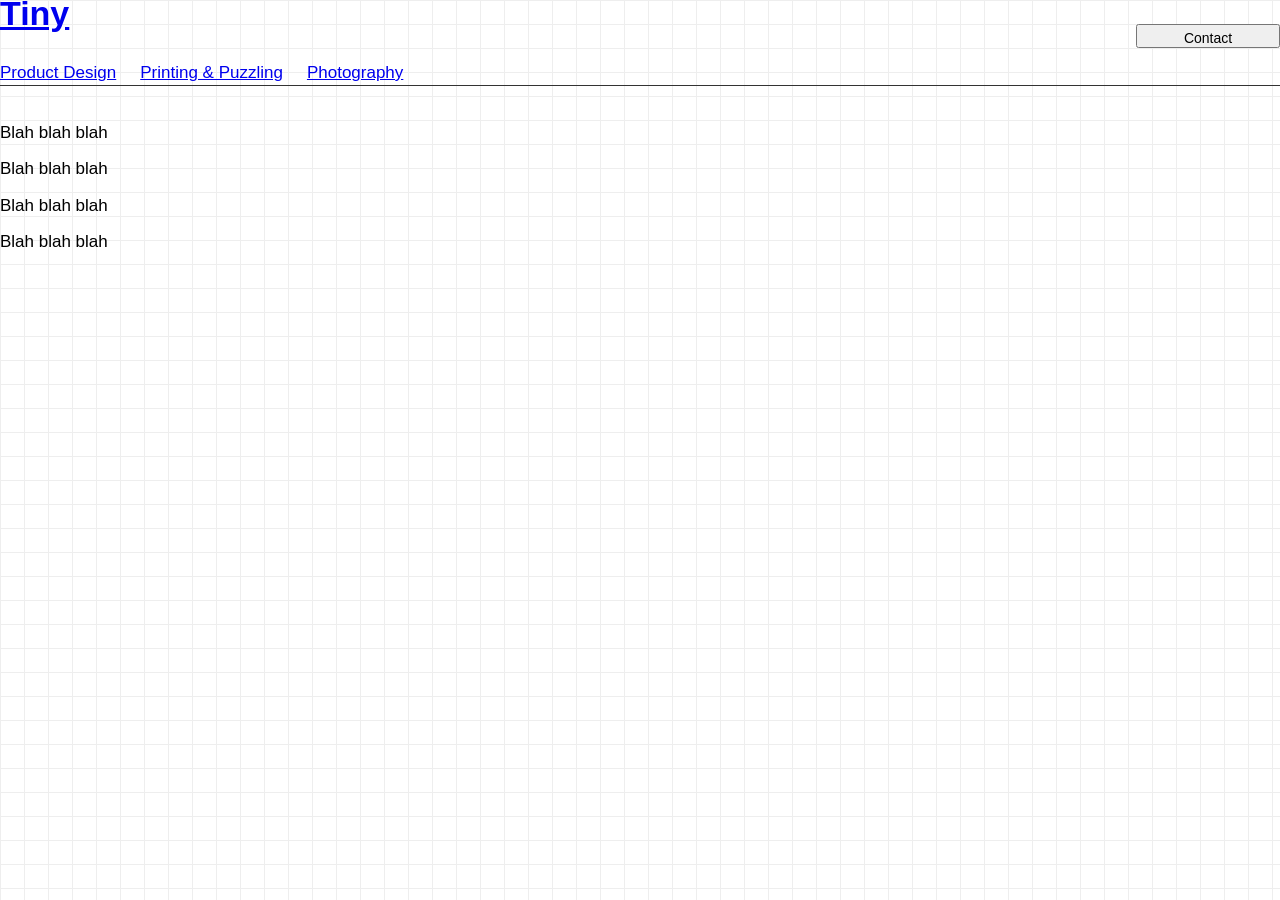
==== index.html @ 4003fbbe "feat: columns working!" ====
<!doctype html>

<html lang="en">
  <head>
    <meta charset="utf-8">
    <meta name="viewport" content="width=device-width, initial-scale=1">

    <title>Tiny</title>
    <meta name="description" content="Personal site for Tiny. Background in design. Currently exploring printing and puzzles.">
    <meta name="author" content="Tiny">

    <meta property="og:title" content="Tiny">
    <meta property="og:type" content="website">
    <meta property="og:url" content="https://tiny.example.com">
    <meta property="og:description" content="Personal site for Tiny. Background in design. Currently exploring printing and puzzles.">
    <meta property="og:image" content="image.png">

    <link rel="icon" href="/favicon.ico">
    <link rel="icon" href="/favicon.svg" type="image/svg+xml">
    <link rel="apple-touch-icon" href="/apple-touch-icon.png">

    <link rel="stylesheet" href="styles.css?v=1.0">

  </head>

  <body>
    <div class="column-guide"></div>
    <div class="grid-guide"></div>
    
    <header class="site-header">
      <h1 class="site-header__logo"><a href="index.html">Tiny</a></h1>
      <nav class="site-header__nav">
        <a href="product-design.html">Product Design</a>
        <a href="printing-and-puzzling.html">Printing & Puzzling</a>
        <a href="photography.html">Photography</a>
      </nav>
      <button class="site-header__cta">Contact</button>
    </header>

    <main>
      <article class="page-contents">
        <section class="lead">
          <p>Blah blah blah</p>
          <p>Blah blah blah</p>
          <p>Blah blah blah</p>
          <p>Blah blah blah</p>
        </section>
      </article>
    </main>
  </body>
</html>
---- styles.css ----
/* RESET
================================================*/
* {
    margin: 0;
    padding: 0;
    box-sizing: border-box;
}

:root {
  color-scheme: light dark;
}

body {
  color: light-dark(black, white);
  background-color: light-dark(white, black);
}



/* COSMETICS
================================================*/
:root {
    --background:       light-dark(white, black);
    --foreground:       light-dark(black, white);
    --heavy-grid-line:  light-dark(#333, #FFF);
    --light-grid-line:  light-dark(#EEE, #666);
}



/* TEXT & BASELINE
================================================*/
:root {
    /* FONT SIZE:
    ** As text is the most important thing, we define that size next 
    ** I might come back later and make this a dynamic value,
    ** but the rest of the calculations should work regardless.
    ** The non-default font sizes use REM, rounded to the nearest pixel */
    --font-size: 17px;
    --font-size-sm: 14px;
    --font-size-lg: 24px; 
    --font-size-xl: 48px;
    
    /* GRID:
    ** The grid scales according to the viewport size */
    --grid-size: 24px;
    --grid-columns: round(down, calc(100vw / var(--grid-size)), 1);
    --grid-rows: round(down, calc(100vh / var(--grid-size)), 1);
    --grid-width: calc(var(--grid-columns) * var(--grid-size));
    --grid-height: calc(var(--grid-rows) * var(--grid-size));
    --grid-colour: light-dark(#DDD, #333);
    --grid-margin: var(--grid-size);
    --grid-gutter: var(--grid-size);

    /* BASELINE CALCULATION: */
    --text-line-height:     round(up, 1cap, var(--grid-size));
    --text-offset:          calc(var(--text-line-height) - 1cap);
}

body {
    font-family: 'Helvetica';
    position: relative;
    min-height: 100vh;
}

body,
button {
    font-size: var(--font-size);
    line-height: 24px;
}
h1, h2, h3, h4, p, a, figcaption {
    text-box: trim-both cap alphabetic;
    padding-top: var(--text-offset);
}


/* MEDIA RATIOS
================================================
** The variables for calculating ratios are baked into .media class, and set on the modifer classes
** So it's possible to use .media without ratio (by setting --media-width/height-target
** or create custom ratios on the fly (setting --media-width/height-multiple
** or set a different max-width */
/* .photoset img {
    --w: 4;
    --h: 3;
    --available-width:      var(--column-2-width);
    --available-height:     var(--grid-height);
    --width-multiple:       calc(var(--w) / var(--h));
    --height-multiple:      calc(var(--h) / var(--w));
    --media-width-target:   min(var(--available-width), var(--available-height) * var(--width-multiple));
    --media-height-target:  min(var(--available-height), var(--available-width) * var(--width-multiple));
    
    width: round(down, var(--media-width-target), var(--grid-size));
    height: round(down, var(--media-height-target), var(--grid-size));
    object-fit: cover;
} */


/* TEMPORARY
================================================*/
img {
    max-width: 100%;
}




/* LAYOUT
================================================*/
:root {
    /* COLUMN SIZES
    ** For each 7 squares, the first 4 go to C2, the next 2 to C3, the last 1 to C1
    ** The values are hard coded in, so changing these proportions would require
    ** a rewrite */

    --c1:   var(--grid-size);
    --c2:   calc(var(--grid-width) - var(--c1) - var(--c3));
    --c3:   var(--grid-size);;
    
    /* 32–41 COLUMNS: GRADUAL PROGRESSION */
    @media (min-width: 768px) {
        --c1: calc(
            round(down, calc((var(--grid-columns) - 30) / 2), 1)
            * var(--grid-size)
        );

        --c3: calc(
            (var(--grid-columns) - 30)
            * var(--grid-size)
        );
    }

    /* 42+ COLUMNS: REPEATING 4:2:1 DISTRIBUTION */
    @media (min-width: 1008px) {
        --q: round(down, calc(var(--grid-columns) / 7), 1);
        --r: mod(var(--grid-columns), 7);

        --c1: calc(
            var(--q) * var(--grid-size)
        );

        --c2: calc(
            (4 * var(--q) + min(var(--r), 4))
            * var(--grid-size)
        );

        --c3: calc(
            (2 * var(--q) + min(max(var(--r) - 4, 0), 2))
            * var(--grid-size)
        );
    }


}

.site-header {
    --border-width: 1px;
    display: flex;
    flex-wrap: wrap;
    width: var(--grid-width);
    padding-left: var(--c1);
    padding-right: var(--c3);
    margin-bottom: calc(var(--grid-size) - var(--border-width));
    border-bottom: var(--border-width) solid var(--heavy-grid-line);
}

.site-header__logo {
    order: 1;
    flex-grow: 1;
    margin-bottom: var(--grid-size);
}

.site-header__cta {
    order: 2;
    height: var(--grid-size);
    margin-top: var(--grid-size);
    padding: 0 var(--grid-size);
    vertical-align: middle;
    font-size: var(--font-size-sm);
    min-width: calc(var(--grid-size) * 6);
}
.site-header__nav {
    order: 3;
    display: flex;
    width: 100%;
    gap: var(--grid-size);
}


.page-header {
    --border-width: 1px;
    width: var(--grid-width);
    padding-left: var(--c1);
    padding-right: var(--c3);
    margin-bottom: calc(var(--grid-size) - var(--border-width));
    border-bottom: var(--border-width) solid var(--heavy-grid-line);
}

.page-header h2 {
    font-size: var(--font-size-xl);
}

.lead {
    width: var(--grid-width);
    padding-left: var(--c1);
    padding-right: var(--c3);
    margin-bottom: var(--grid-size);
}

.photoset {
    width: var(--grid-width);
    padding-left: var(--c1);
    padding-right: var(--c3);
}


.photoset p {
    margin-bottom: var(--grid-size);
}


.column-guide,
.grid-guide {
    pointer-events: none;
}

.column-guide {
    z-index: 1;
    position: absolute;
    width: 100%;
    height: 100%;
    top: 0;
    left: 0;
    bottom: 0;
    background-image:
        linear-gradient(
            to right,
            transparent             calc(var(--c1) - 1px),
            var(--heavy-grid-line)  calc(var(--c1) - 1px) calc(var(--c1)),
            transparent var(--c1)   calc(var(--c1) + var(--c2) - 1px),
            var(--heavy-grid-line)  calc(var(--c1) + var(--c2) - 1px) calc(var(--c1) + var(--c2)),
            transparent             calc(var(--c1) + var(--c2)) calc(var(--c1) + var(--c2) + var(--c3))
        )
}

.grid-guide {
    z-index: -1;
    position: absolute;
    width: 100%;
    top: 0;
    left: 0;
    bottom: 0;
    background-size: var(--grid-size) var(--grid-size);
    background-image:
        linear-gradient(to right, var(--light-grid-line) 1px, transparent 1px),
        linear-gradient(to bottom, var(--light-grid-line) 1px, transparent 1px); 
}
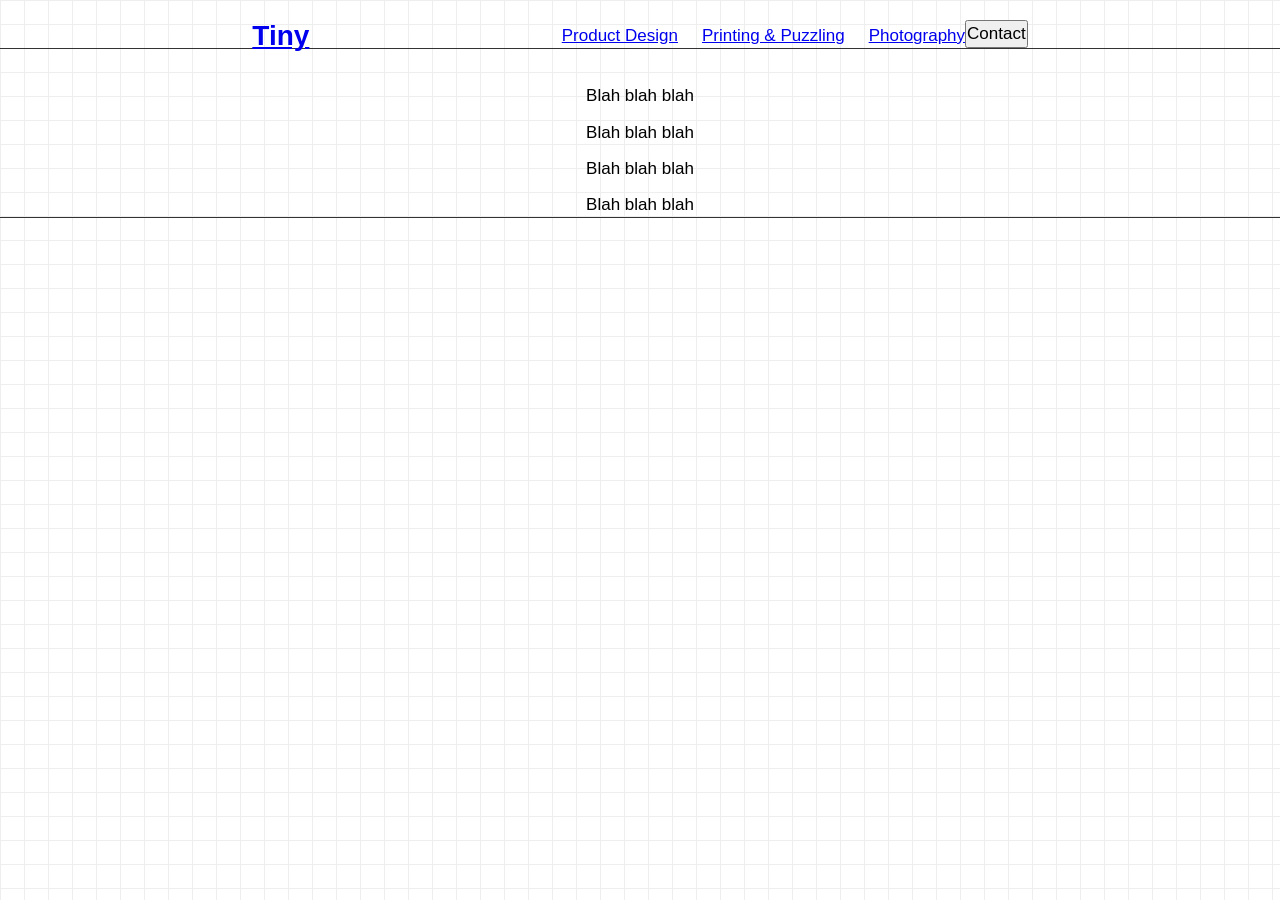
==== commit ea6dcf1a: "feat: fitting content to grid" ====
--- a/index.html
+++ b/index.html
@@ -27,7 +27,7 @@
     <div class="column-guide"></div>
     <div class="grid-guide"></div>
     
-    <header class="site-header">
+    <header class="site-header grid">
       <h1 class="site-header__logo"><a href="index.html">Tiny</a></h1>
       <nav class="site-header__nav">
         <a href="product-design.html">Product Design</a>
@@ -39,7 +39,7 @@
 
     <main>
       <article class="page-contents">
-        <section class="lead">
+        <section class="lead grid">
           <p>Blah blah blah</p>
           <p>Blah blah blah</p>
           <p>Blah blah blah</p>
--- a/styles.css
+++ b/styles.css
@@ -11,8 +11,8 @@
 }
 
 body {
-  color: light-dark(black, white);
-  background-color: light-dark(white, black);
+  color: light-dark(var(--foreground), var(--foreground));
+  background-color: light-dark(var(--background), var(--background));
 }
 
 
@@ -20,10 +20,10 @@
 /* COSMETICS
 ================================================*/
 :root {
-    --background:       light-dark(white, black);
+    --background:       light-dark(white, #111);
     --foreground:       light-dark(black, white);
-    --heavy-grid-line:  light-dark(#333, #FFF);
-    --light-grid-line:  light-dark(#EEE, #666);
+    --heavy-grid-line:  light-dark(#333, rgba(255,255,255, 0.6));
+    --light-grid-line:  light-dark(#EEE, rgba(255,255,255, 0.1));
 }
 
 
@@ -38,8 +38,8 @@
     ** The non-default font sizes use REM, rounded to the nearest pixel */
     --font-size: 17px;
     --font-size-sm: 14px;
-    --font-size-lg: 24px; 
-    --font-size-xl: 48px;
+    --font-size-lg: 28px; 
+    --font-size-xl: 68px;
     
     /* GRID:
     ** The grid scales according to the viewport size */
@@ -53,7 +53,7 @@
     --grid-gutter: var(--grid-size);
 
     /* BASELINE CALCULATION: */
-    --text-line-height:     round(up, 1cap, var(--grid-size));
+    --text-line-height:     round(up, calc(1cap + 1px), var(--grid-size));
     --text-offset:          calc(var(--text-line-height) - 1cap);
 }
 
@@ -66,13 +66,19 @@
 body,
 button {
     font-size: var(--font-size);
-    line-height: 24px;
+    line-height: var(--text-line-height);
 }
 h1, h2, h3, h4, p, a, figcaption {
     text-box: trim-both cap alphabetic;
     padding-top: var(--text-offset);
 }
 
+h1 {
+    font-size: var(--font-size-xl);
+}
+h2 {
+    font-size: var(--font-size-lg);
+}
 
 /* MEDIA RATIOS
 ================================================
@@ -96,13 +102,6 @@
 } */
 
 
-/* TEMPORARY
-================================================*/
-img {
-    max-width: 100%;
-}
-
-
 
 
 /* LAYOUT
@@ -149,75 +148,85 @@
             * var(--grid-size)
         );
     }
-
-
-}
-
-.site-header {
+}
+
+.grid {
     --border-width: 1px;
-    display: flex;
-    flex-wrap: wrap;
-    width: var(--grid-width);
-    padding-left: var(--c1);
-    padding-right: var(--c3);
+    display: grid;
+    grid-template-columns: var(--c1) var(--c2) var(--c3);
     margin-bottom: calc(var(--grid-size) - var(--border-width));
     border-bottom: var(--border-width) solid var(--heavy-grid-line);
 }
 
+.grid > * {
+    grid-column: 2;
+}
+
+
+/* SECTIONS
+================================================*/
+.site-header {
+    align-items: end;
+    position: sticky;
+    top: 0;
+    left: 0;
+    width: 100%;
+}
+
 .site-header__logo {
-    order: 1;
-    flex-grow: 1;
-    margin-bottom: var(--grid-size);
+    font-size: var(--font-size-lg);
+    grid-row: 1;
+}
+
+.site-header__nav {
+    display: flex;
+    /* justify-self: end; */
+    gap: var(--grid-size);
+    min-height: calc(var(--grid-size) * 2);
+    align-items: end;
 }
 
 .site-header__cta {
-    order: 2;
-    height: var(--grid-size);
-    margin-top: var(--grid-size);
-    padding: 0 var(--grid-size);
-    vertical-align: middle;
-    font-size: var(--font-size-sm);
-    min-width: calc(var(--grid-size) * 6);
-}
-.site-header__nav {
-    order: 3;
-    display: flex;
-    width: 100%;
-    gap: var(--grid-size);
-}
-
-
-.page-header {
-    --border-width: 1px;
-    width: var(--grid-width);
-    padding-left: var(--c1);
-    padding-right: var(--c3);
-    margin-bottom: calc(var(--grid-size) - var(--border-width));
-    border-bottom: var(--border-width) solid var(--heavy-grid-line);
+    grid-row: 1;
+    justify-self: end;
 }
 
 .page-header h2 {
     font-size: var(--font-size-xl);
 }
 
-.lead {
-    width: var(--grid-width);
-    padding-left: var(--c1);
-    padding-right: var(--c3);
-    margin-bottom: var(--grid-size);
-}
-
-.photoset {
-    width: var(--grid-width);
-    padding-left: var(--c1);
-    padding-right: var(--c3);
-}
-
-
-.photoset p {
-    margin-bottom: var(--grid-size);
-}
-
+@media (min-width: 912px) {
+     .site-header__cta {
+        grid-column: 3;
+        justify-self: start;
+    }
+    .site-header__nav {
+        grid-row: 1;
+        justify-self: end;
+    }
+    .site-header__logo {
+        grid-column: 1;
+        justify-self: right;
+    }
+    .photoset figure {
+        display: contents;
+        grid-template-columns: subgrid;
+
+    }
+    .photoset img {
+        grid-column: 2;
+    }
+    .photoset figcaption {
+        grid-column: 3 / span 1;
+    }
+}
+
+
+/* TEMPORARY
+================================================*/
+img {
+    max-width: 100%;
+}
 
 .column-guide,
 .grid-guide {
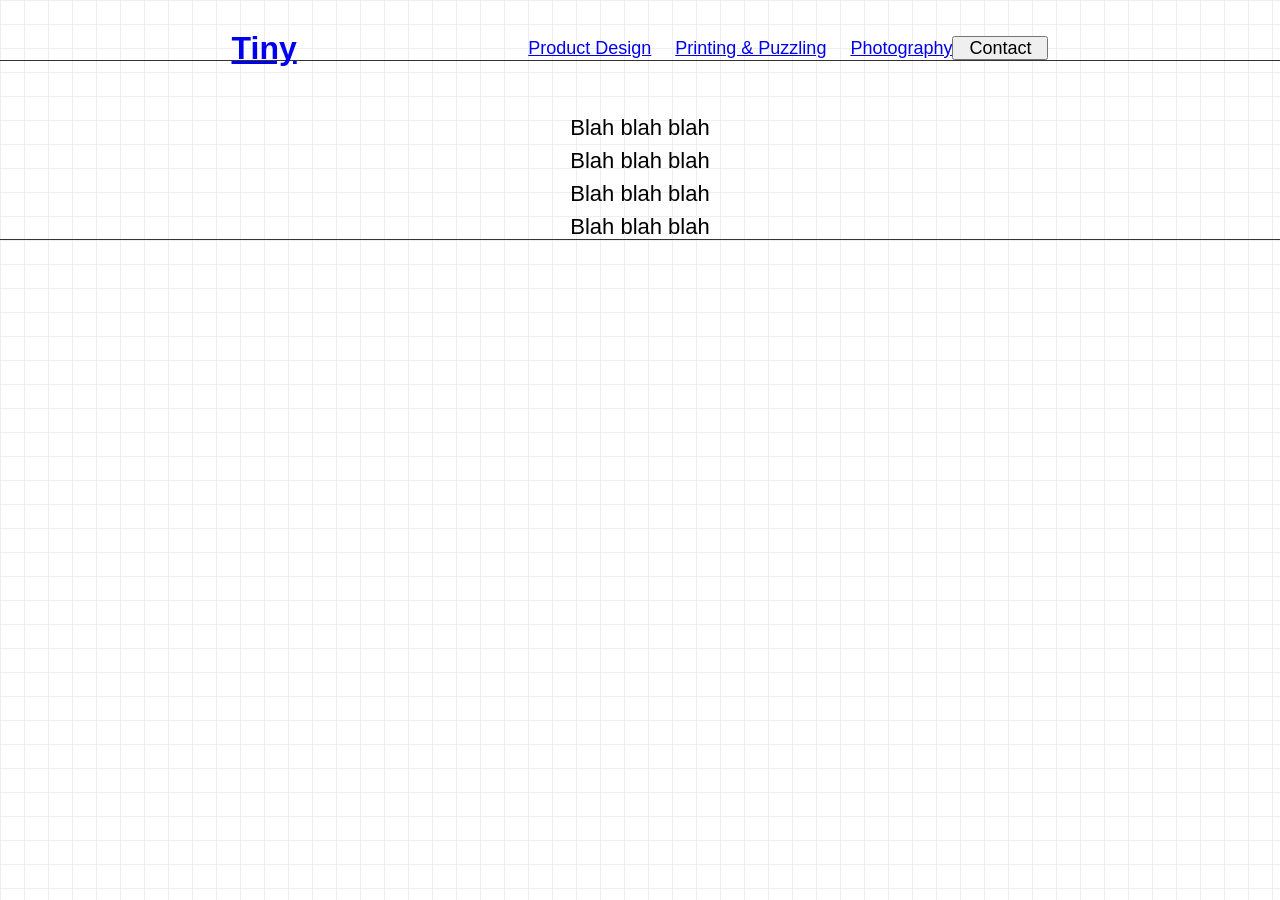
==== commit 15835342: "fix: image ratios feat: typography changes" ====
--- a/index.html
+++ b/index.html
@@ -34,7 +34,9 @@
         <a href="printing-and-puzzling.html">Printing & Puzzling</a>
         <a href="photography.html">Photography</a>
       </nav>
-      <button class="site-header__cta">Contact</button>
+      <div class="site-header__cta">
+        <button>Contact</button>
+      </div>
     </header>
 
     <main>
--- a/styles.css
+++ b/styles.css
@@ -24,6 +24,8 @@
     --foreground:       light-dark(black, white);
     --heavy-grid-line:  light-dark(#333, rgba(255,255,255, 0.6));
     --light-grid-line:  light-dark(#EEE, rgba(255,255,255, 0.1));
+    
+    --column-transition: 0.2s ease-out;
 }
 
 
@@ -36,10 +38,11 @@
     ** I might come back later and make this a dynamic value,
     ** but the rest of the calculations should work regardless.
     ** The non-default font sizes use REM, rounded to the nearest pixel */
-    --font-size: 17px;
-    --font-size-sm: 14px;
-    --font-size-lg: 28px; 
-    --font-size-xl: 68px;
+    --font-size: 18px;
+    --font-size-sm: 16px;
+    --font-size-lg: 22px; 
+    --font-size-xl: 32px;
+    --font-size-xxl: 68px;
     
     /* GRID:
     ** The grid scales according to the viewport size */
@@ -53,7 +56,7 @@
     --grid-gutter: var(--grid-size);
 
     /* BASELINE CALCULATION: */
-    --text-line-height:     round(up, calc(1cap + 1px), var(--grid-size));
+    --text-line-height:     round(up, calc(1cap * 1), var(--grid-size));
     --text-offset:          calc(var(--text-line-height) - 1cap);
 }
 
@@ -86,22 +89,35 @@
 ** So it's possible to use .media without ratio (by setting --media-width/height-target
 ** or create custom ratios on the fly (setting --media-width/height-multiple
 ** or set a different max-width */
-/* .photoset img {
-    --w: 4;
-    --h: 3;
-    --available-width:      var(--column-2-width);
-    --available-height:     var(--grid-height);
-    --width-multiple:       calc(var(--w) / var(--h));
-    --height-multiple:      calc(var(--h) / var(--w));
-    --media-width-target:   min(var(--available-width), var(--available-height) * var(--width-multiple));
-    --media-height-target:  min(var(--available-height), var(--available-width) * var(--width-multiple));
-    
-    width: round(down, var(--media-width-target), var(--grid-size));
-    height: round(down, var(--media-height-target), var(--grid-size));
+.photoset img {
+    --wr:     auto;
+    --hr:     auto;
+    --wmax: var(--c2);
+    --hmax: calc(var(--grid-height) - (var(--grid-size) * 6));
+
+    --width-multiple:   calc(var(--wr) / var(--hr));
+    --height-multiple:  calc(var(--hr) / var(--wr));
+
+    --width:            min(var(--wmax), calc(var(--hmax) * var(--width-multiple)));
+    --height:           min(var(--hmax), calc(var(--wmax) * var(--height-multiple)));
+    
+    width:              round(down, var(--width), var(--grid-size));
+    height:             round(down, var(--height), var(--grid-size));
+    
+    transition: width var(--column-transition), height var(--column-transition);
     object-fit: cover;
-} */
-
-
+}
+
+
+
+/* COMPONENTS
+================================================*/
+button {
+    height: var(--grid-size);
+    min-width: calc(var(--grid-size) * 4);
+    vertical-align: middle;
+    line-height: 1;
+}
 
 
 /* LAYOUT
@@ -111,28 +127,33 @@
     ** For each 7 squares, the first 4 go to C2, the next 2 to C3, the last 1 to C1
     ** The values are hard coded in, so changing these proportions would require
     ** a rewrite */
+    --q: round(down, calc(var(--grid-columns) / 7), 1);
+    --r: mod(var(--grid-columns), 7);
 
     --c1:   var(--grid-size);
     --c2:   calc(var(--grid-width) - var(--c1) - var(--c3));
     --c3:   var(--grid-size);;
     
-    /* 32–41 COLUMNS: GRADUAL PROGRESSION */
-    @media (min-width: 768px) {
+    
+    /* 35 COLUMNS: SHOW C3 */
+    @media (min-width: 840px) {
+        --c3: calc(
+            (2 * var(--q) + min(max(var(--r) - 4, 0), 2))
+            * var(--grid-size)
+        );
+    }
+
+    /* 42 SQUARES: SHOW C1
+    ** C1 = 6, C2 = 24, C3 = 12 */
+    @media (min-width: 1008px) {
         --c1: calc(
-            round(down, calc((var(--grid-columns) - 30) / 2), 1)
-            * var(--grid-size)
-        );
-
-        --c3: calc(
-            (var(--grid-columns) - 30)
-            * var(--grid-size)
-        );
-    }
-
-    /* 42+ COLUMNS: REPEATING 4:2:1 DISTRIBUTION */
-    @media (min-width: 1008px) {
-        --q: round(down, calc(var(--grid-columns) / 7), 1);
-        --r: mod(var(--grid-columns), 7);
+            var(--q) * var(--grid-size)
+        );
+    }
+
+    /* 49+ SQUARES: REPEATING 4:2:1 DISTRIBUTION
+    ** C1 = 7, C2 = 28, C3 = 14 */
+    @media (min-width: 1176px) {
 
         --c1: calc(
             var(--q) * var(--grid-size)
@@ -154,8 +175,9 @@
     --border-width: 1px;
     display: grid;
     grid-template-columns: var(--c1) var(--c2) var(--c3);
-    margin-bottom: calc(var(--grid-size) - var(--border-width));
+    margin-bottom: calc((var(--grid-size) * 2) - var(--border-width));
     border-bottom: var(--border-width) solid var(--heavy-grid-line);
+    transition: grid-template-columns var(--column-transition);
 }
 
 .grid > * {
@@ -166,6 +188,7 @@
 /* SECTIONS
 ================================================*/
 .site-header {
+    padding-top: var(--grid-size);
     align-items: end;
     position: sticky;
     top: 0;
@@ -174,29 +197,56 @@
 }
 
 .site-header__logo {
-    font-size: var(--font-size-lg);
+    font-size: var(--font-size-xl);
     grid-row: 1;
 }
 
 .site-header__nav {
     display: flex;
-    /* justify-self: end; */
+    justify-self: end;
     gap: var(--grid-size);
-    min-height: calc(var(--grid-size) * 2);
+    max-width: calc(var(--c2) - 8rem);
     align-items: end;
+    grid-row: 1;
 }
 
 .site-header__cta {
+    display: flex;
     grid-row: 1;
     justify-self: end;
+    display: none;
 }
 
 .page-header h2 {
-    font-size: var(--font-size-xl);
-}
-
-@media (min-width: 912px) {
-     .site-header__cta {
+    font-size: var(--font-size-xxl);
+}
+
+.lead p {
+    font-size: var(--font-size-lg);
+    max-width: 32em;
+}
+
+.photoset h3 {
+    font-size: var(--font-size-lg);
+    margin-bottom: var(--grid-size);
+}
+.photoset p {
+    font-size: var(--font-size-lg);
+    margin-bottom: var(--grid-size);
+}
+
+.photoset figure {
+    margin-bottom: var(--grid-size);
+}
+
+.photoset img {
+    display: block;
+}
+
+
+@media (min-width: 840px) {
+    .site-header__cta {
+        display: flex;
         grid-column: 3;
         justify-self: start;
     }
@@ -204,22 +254,28 @@
         grid-row: 1;
         justify-self: end;
     }
+    .photoset figure {
+        grid-column: 1 / span 3;
+        display: grid;
+        grid-template-columns: subgrid;
+
+    }
+    .photoset img {
+        grid-column: 2;
+        justify-self: end;
+    }
+    .photoset figcaption {
+        grid-column: 3 / span 1;
+    }
+}
+
+@media (min-width: 1008px) {
     .site-header__logo {
         grid-column: 1;
         justify-self: right;
     }
-    .photoset figure {
-        display: contents;
-        grid-template-columns: subgrid;
-
-    }
-    .photoset img {
-        grid-column: 2;
-    }
-    .photoset figcaption {
-        grid-column: 3 / span 1;
-    }
-}
+}
+
 
 
 /* TEMPORARY
@@ -236,21 +292,26 @@
 .column-guide {
     z-index: 1;
     position: absolute;
+    display: grid;
     width: 100%;
     height: 100%;
     top: 0;
     left: 0;
     bottom: 0;
-    background-image:
-        linear-gradient(
-            to right,
-            transparent             calc(var(--c1) - 1px),
-            var(--heavy-grid-line)  calc(var(--c1) - 1px) calc(var(--c1)),
-            transparent var(--c1)   calc(var(--c1) + var(--c2) - 1px),
-            var(--heavy-grid-line)  calc(var(--c1) + var(--c2) - 1px) calc(var(--c1) + var(--c2)),
-            transparent             calc(var(--c1) + var(--c2)) calc(var(--c1) + var(--c2) + var(--c3))
-        )
-}
+    grid-template-columns: var(--c1) var(--c2) var(--c3);
+    transition: grid-template-columns var(--column-transition);
+}
+.column-guide > * {
+    height: 100%;
+}
+.column-guide > :not(:last-of-type) {
+    border-right: 1px solid var(--heavy-grid-line);
+}
+
+.column-guide > * {
+    /* background: rgba(227, 23, 23, 0.3); */
+}
+
 
 .grid-guide {
     z-index: -1;
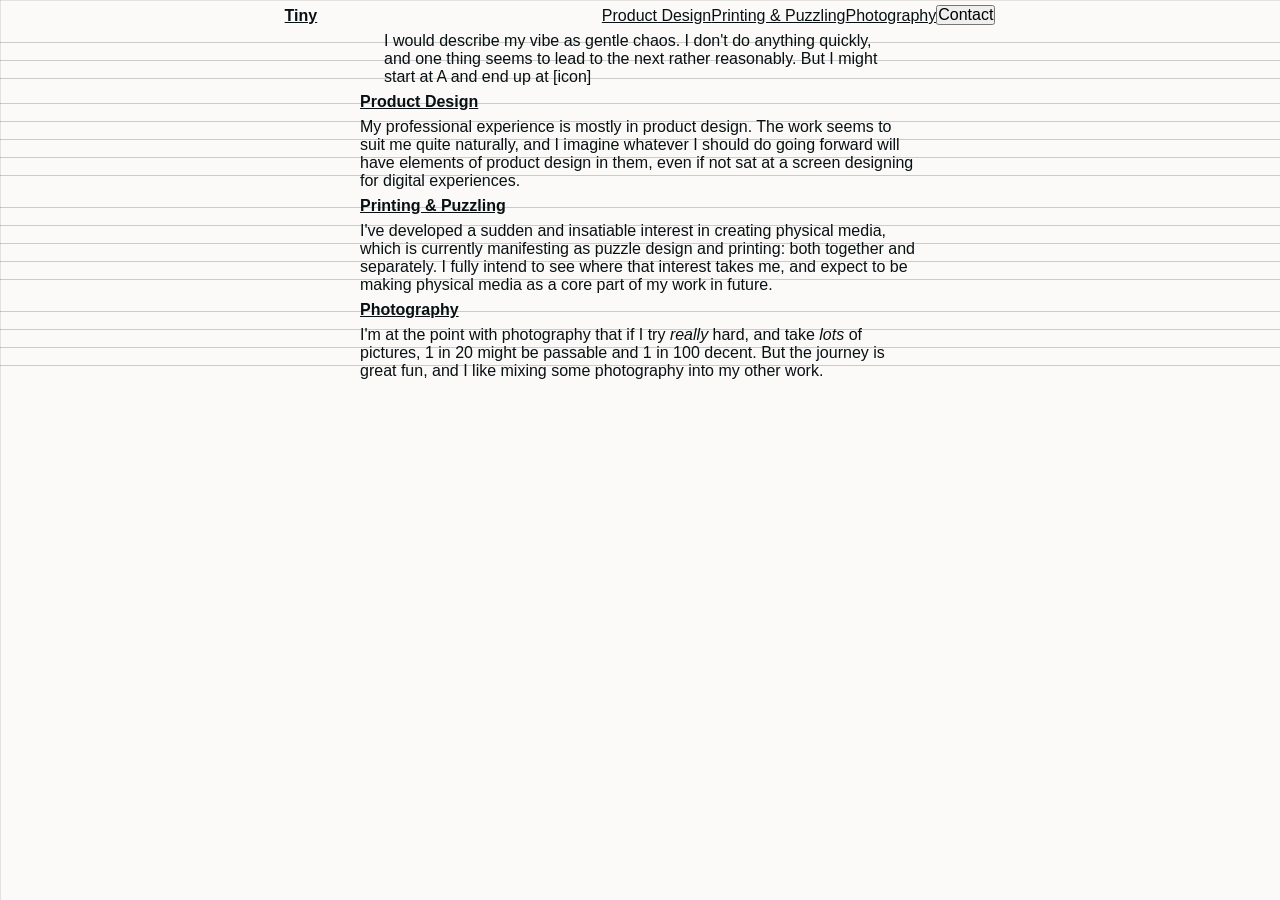
==== commit 566cce6e: "feat: added some basic text" ====
--- a/index.html
+++ b/index.html
@@ -24,7 +24,11 @@
   </head>
 
   <body>
-    <div class="column-guide"></div>
+    <div class="column-guide">
+      <div></div>
+      <div></div>
+      <div></div>
+    </div>
     <div class="grid-guide"></div>
     
     <header class="site-header grid">
@@ -42,11 +46,30 @@
     <main>
       <article class="page-contents">
         <section class="lead grid">
-          <p>Blah blah blah</p>
-          <p>Blah blah blah</p>
-          <p>Blah blah blah</p>
-          <p>Blah blah blah</p>
+          <p>I would describe my vibe as gentle chaos. I don't do anything quickly, and one thing seems to lead to the next rather reasonably. But I might start at A and end up at <span>[icon]</span></p>
         </section>
+
+        <section class="topic grid">
+          <div>
+            <h2><a href="#">Product Design</a></h2>
+            <p>My professional experience is mostly in product design. The work seems to suit me quite naturally, and I imagine whatever I should do going forward will have elements of product design in them, even if not sat at a screen designing for digital experiences.</p>
+          </div>
+        </section>
+
+        <section class="topic grid">
+          <div>
+            <h2><a href="#">Printing & Puzzling</a></h2>
+        <p>I've developed a sudden and insatiable interest in creating physical media, which is currently manifesting as puzzle design and printing: both together and separately. I fully intend to see where that interest takes me, and expect to be making physical media as a core part of my work in future.</p>
+          </div>
+        </section>
+
+        <section class="topic grid">
+          <div>
+            <h2><a href="photography.html">Photography</a></h2>
+            <p>I'm at the point with photography that if I try <i>really</i> hard, and take <i>lots</i> of pictures, 1 in 20 might be passable and 1 in 100 decent. But the journey is great fun, and I like mixing some photography into my other work.</p>
+          </div>
+        </section>
+
       </article>
     </main>
   </body>
--- a/styles.css
+++ b/styles.css
@@ -10,58 +10,94 @@
   color-scheme: light dark;
 }
 
+
+
+/* COSMETICS
+================================================*/
+:root {
+    /* Named colors */
+    --ink-black:        7, 16, 19;
+    --off-white:        252, 250, 248;
+    --light-grey:       231, 214, 198;
+    --moss-green:       120, 188, 97;
+
+    /* Semantic */
+    --background:       light-dark(rgba(var(--off-white)), rgba(var(--ink-black)));
+    --foreground:       light-dark(rgba(var(--ink-black)), rgba(var(--off-white)));
+    --foreground-light: light-dark(rgba(var(--ink-black)), rgba(var(--light-grey)));
+    --overlay:          light-dark(rgba(var(--off-white), 0.75), rgba(var(--ink-black), 0.75));
+    /* --heavy-grid-line:  light-dark(rgba(var(--ink-black), 0.5), rgba(var(--off-white), 1)); */
+    --medium-grid-line: light-dark(rgba(var(--ink-black), 0.2), rgba(var(--off-white), 0.3));
+    --light-grid-line:  light-dark(rgba(var(--ink-black), 0.1), rgba(var(--off-white), 0.05));
+    
+    --accent-color-1:   light-dark(rgba(var(--moss-green)), rgba(var(--moss-green)));
+
+
+    --surface:          light-dark(#FFF, #222);
+    
+    --layout-transition: 0.2s ease-out;
+}
+
 body {
   color: light-dark(var(--foreground), var(--foreground));
   background-color: light-dark(var(--background), var(--background));
 }
 
-
-
-/* COSMETICS
+a {
+    color:  var(--foreground);
+}
+
+
+
+
+/* TEXT & BASELINE
 ================================================*/
 :root {
-    --background:       light-dark(white, #111);
-    --foreground:       light-dark(black, white);
-    --heavy-grid-line:  light-dark(#333, rgba(255,255,255, 0.6));
-    --light-grid-line:  light-dark(#EEE, rgba(255,255,255, 0.1));
-    
-    --column-transition: 0.2s ease-out;
-}
-
-
-
-/* TEXT & BASELINE
-================================================*/
-:root {
+    --viewport-area:            calc(sqrt(calc((100vw / 1px) * (100vh / 1px ))));
+    --dynamic-grid-size:        round(up, calc((var(--viewport-area) / 30) * 1px), 1px);
+
+    /* GRID:
+    ** The grid scales according to the viewport size */
+    --grid-size:        clamp(20px, var(--dynamic-grid-size), 24px);
+    --grid-columns:     round(down, calc(100vw / var(--grid-size)), 1);
+    --grid-rows:        round(down, calc(100vh / var(--grid-size)), 1);
+    --grid-width:       calc(var(--grid-columns) * var(--grid-size));
+    --grid-height:      calc(var(--grid-rows) * var(--grid-size));
+    --grid-colour:      light-dark(#DDD, #333);
+    --grid-margin:      var(--grid-size);
+    --grid-gutter:      var(--grid-size);
+
     /* FONT SIZE:
     ** As text is the most important thing, we define that size next 
     ** I might come back later and make this a dynamic value,
     ** but the rest of the calculations should work regardless.
     ** The non-default font sizes use REM, rounded to the nearest pixel */
-    --font-size: 18px;
-    --font-size-sm: 16px;
-    --font-size-lg: 22px; 
-    --font-size-xl: 32px;
-    --font-size-xxl: 68px;
-    
-    /* GRID:
-    ** The grid scales according to the viewport size */
-    --grid-size: 24px;
-    --grid-columns: round(down, calc(100vw / var(--grid-size)), 1);
-    --grid-rows: round(down, calc(100vh / var(--grid-size)), 1);
-    --grid-width: calc(var(--grid-columns) * var(--grid-size));
-    --grid-height: calc(var(--grid-rows) * var(--grid-size));
-    --grid-colour: light-dark(#DDD, #333);
-    --grid-margin: var(--grid-size);
-    --grid-gutter: var(--grid-size);
-
+    --dynamic-font-size:        round(up, calc(var(--grid-size) * 0.7), 1px);
+    --dynamic-font-size-sm:     round(up, calc(var(--grid-size) * 0.6), 1px);
+    --dynamic-font-size-lg:     round(up, calc(var(--grid-size) * 0.8), 1px);
+    --dynamic-font-size-xl:     round(up, calc(var(--grid-size) * 1.3), 1px);
+    --dynamic-font-size-xxl:    round(up, calc(var(--grid-size) * 2), 1px);
+
+    --font-size:        clamp(16px, var(--dynamic-font-size), 18px);
+    --font-size-sm:     clamp(14px, var(--dynamic-font-size-sm), 16px);
+    --font-size-lg:     clamp(17px, var(--dynamic-font-size-lg), 22px);
+    --font-size-xl:     clamp(20px, var(--dynamic-font-size-xl), 48px);
+    --font-size-xxl:    clamp(40px, var(--dynamic-font-size-xxl), 64px);
+
+    /* LINE HEIGHT: */
+    --line-height:      var(--grid-size);
+    --line-height-sm:   var(--grid-size);
+    --line-height-lg:   var(--grid-size);
+    --line-height-xl:   calc(var(--grid-size) * 2);
+    --line-height-xxl:  calc(var(--grid-size) * 2);
+    
     /* BASELINE CALCULATION: */
-    --text-line-height:     round(up, calc(1cap * 1), var(--grid-size));
-    --text-offset:          calc(var(--text-line-height) - 1cap);
+    /* --text-line-height:     round(up, calc(1cap * 1), var(--grid-size)); */
+    --text-offset:          calc(1lh - 1cap);
 }
 
 body {
-    font-family: 'Helvetica';
+    font-family: 'Arial';
     position: relative;
     min-height: 100vh;
 }
@@ -69,19 +105,61 @@
 body,
 button {
     font-size: var(--font-size);
-    line-height: var(--text-line-height);
-}
+    line-height: var(--line-height);
+}
+
 h1, h2, h3, h4, p, a, figcaption {
     text-box: trim-both cap alphabetic;
     padding-top: var(--text-offset);
+    transition: font-size var(--layout-transition), line-height var(--layout-transition);
 }
 
 h1 {
+    font-size: var(--font-size-xxl);
+    line-height: var(--line-height-xxl);
+}
+
+h2 {
     font-size: var(--font-size-xl);
-}
-h2 {
+    line-height: var(--line-height-xl);
+}
+
+h3 {
     font-size: var(--font-size-lg);
-}
+    line-height: var(--line-height-lg);
+}
+
+h4 {
+    font-size: var(--font-size);
+    line-height: var(--line-height);
+}
+
+p {
+    color: var(--foreground-light);
+    max-width: 35em;
+}
+
+.site-header__logo {
+    font-size: var(--font-size-xl);
+    line-height: var(--line-height-xl);
+}
+
+.page-header__title {
+    font-size: var(--font-size-xxl);
+    line-height: var(--line-height-xxl);
+}
+
+.lead p {
+    font-size: var(--font-size-lg);
+    line-height: var(--line-height-lg);
+}
+
+.topic h2 {
+    font-size: var(--font-size-xxl);
+    line-height: var(--line-height-xxl);
+    margin-bottom: var(--grid-size);
+}
+
 
 /* MEDIA RATIOS
 ================================================
@@ -90,21 +168,25 @@
 ** or create custom ratios on the fly (setting --media-width/height-multiple
 ** or set a different max-width */
 .photoset img {
-    --wr:     auto;
-    --hr:     auto;
-    --wmax: var(--c2);
-    --hmax: calc(var(--grid-height) - (var(--grid-size) * 6));
+    --wr:       auto;
+    --hr:       auto;
+    --wmax:     var(--c2);
+    --hmax:     var(--grid-height);
+    --sf:       1;
+    --rounding: var(--grid-size);
 
     --width-multiple:   calc(var(--wr) / var(--hr));
     --height-multiple:  calc(var(--hr) / var(--wr));
 
-    --width:            min(var(--wmax), calc(var(--hmax) * var(--width-multiple)));
-    --height:           min(var(--hmax), calc(var(--wmax) * var(--height-multiple)));
-    
-    width:              round(down, var(--width), var(--grid-size));
-    height:             round(down, var(--height), var(--grid-size));
-    
-    transition: width var(--column-transition), height var(--column-transition);
+    --max: min(var(--wmax), var(--hmax));
+
+    --width:            calc(min(var(--max), calc(var(--max) * var(--width-multiple))) * var(--sf));
+    --height:           calc(min(var(--max), calc(var(--max) * var(--height-multiple))) * var(--sf));
+    
+    width:              round(down, var(--width), var(--rounding));
+    height:             round(down, var(--height), var(--rounding));
+    
+    transition: width var(--layout-transition), height var(--layout-transition);
     object-fit: cover;
 }
 
@@ -136,36 +218,26 @@
     
     
     /* 35 COLUMNS: SHOW C3 */
-    @media (min-width: 840px) {
-        --c3: calc(
-            (2 * var(--q) + min(max(var(--r) - 4, 0), 2))
-            * var(--grid-size)
+    /* @media (min-width: 840px) {
+        --c1: calc(
+            var(--q) * var(--grid-size)
         );
-    }
+        
+    } */
 
     /* 42 SQUARES: SHOW C1
     ** C1 = 6, C2 = 24, C3 = 12 */
     @media (min-width: 1008px) {
-        --c1: calc(
-            var(--q) * var(--grid-size)
-        );
+        --c1: calc(var(--q) * var(--grid-size));
+        --c3: calc(var(--q) * var(--grid-size));
     }
 
     /* 49+ SQUARES: REPEATING 4:2:1 DISTRIBUTION
     ** C1 = 7, C2 = 28, C3 = 14 */
     @media (min-width: 1176px) {
 
-        --c1: calc(
-            var(--q) * var(--grid-size)
-        );
-
         --c2: calc(
-            (4 * var(--q) + min(var(--r), 4))
-            * var(--grid-size)
-        );
-
-        --c3: calc(
-            (2 * var(--q) + min(max(var(--r) - 4, 0), 2))
+            (5 * var(--q) + min(var(--r), 5))
             * var(--grid-size)
         );
     }
@@ -177,7 +249,7 @@
     grid-template-columns: var(--c1) var(--c2) var(--c3);
     margin-bottom: calc((var(--grid-size) * 2) - var(--border-width));
     border-bottom: var(--border-width) solid var(--heavy-grid-line);
-    transition: grid-template-columns var(--column-transition);
+    transition: grid-template-columns var(--layout-transition);
 }
 
 .grid > * {
@@ -197,8 +269,8 @@
 }
 
 .site-header__logo {
-    font-size: var(--font-size-xl);
     grid-row: 1;
+    margin-right: var(--grid-size);
 }
 
 .site-header__nav {
@@ -218,24 +290,34 @@
 }
 
 .page-header h2 {
-    font-size: var(--font-size-xxl);
-}
-
+}
+.lead {
+    background-size: 1lh 1lh;
+    background-image:
+        linear-gradient(to top, var(--medium-grid-line) 1px, transparent 1px); 
+}
 .lead p {
-    font-size: var(--font-size-lg);
     max-width: 32em;
 }
 
+.photoset {
+    margin-bottom: var(--grid-size);
+    background-size: 1lh 1lh;
+    background-image:
+        linear-gradient(to top, var(--medium-grid-line) 1px, transparent 1px); 
+}
+
 .photoset h3 {
-    font-size: var(--font-size-lg);
     margin-bottom: var(--grid-size);
 }
 .photoset p {
-    font-size: var(--font-size-lg);
-    margin-bottom: var(--grid-size);
-}
-
-.photoset figure {
+    margin-bottom: var(--grid-size);
+}
+
+.page-contents {
+}
+
+.photoset {
     margin-bottom: var(--grid-size);
 }
 
@@ -243,8 +325,15 @@
     display: block;
 }
 
-
-@media (min-width: 840px) {
+.topic {
+    margin-bottom: var(--grid-size);
+    background-size: 1lh 1lh;
+    background-image:
+        linear-gradient(to top, var(--medium-grid-line) 1px, transparent 1px); 
+}
+
+
+@media (min-width: 1008px) {
     .site-header__cta {
         display: flex;
         grid-column: 3;
@@ -254,22 +343,6 @@
         grid-row: 1;
         justify-self: end;
     }
-    .photoset figure {
-        grid-column: 1 / span 3;
-        display: grid;
-        grid-template-columns: subgrid;
-
-    }
-    .photoset img {
-        grid-column: 2;
-        justify-self: end;
-    }
-    .photoset figcaption {
-        grid-column: 3 / span 1;
-    }
-}
-
-@media (min-width: 1008px) {
     .site-header__logo {
         grid-column: 1;
         justify-self: right;
@@ -299,7 +372,7 @@
     left: 0;
     bottom: 0;
     grid-template-columns: var(--c1) var(--c2) var(--c3);
-    transition: grid-template-columns var(--column-transition);
+    transition: grid-template-columns var(--layout-transition);
 }
 .column-guide > * {
     height: 100%;
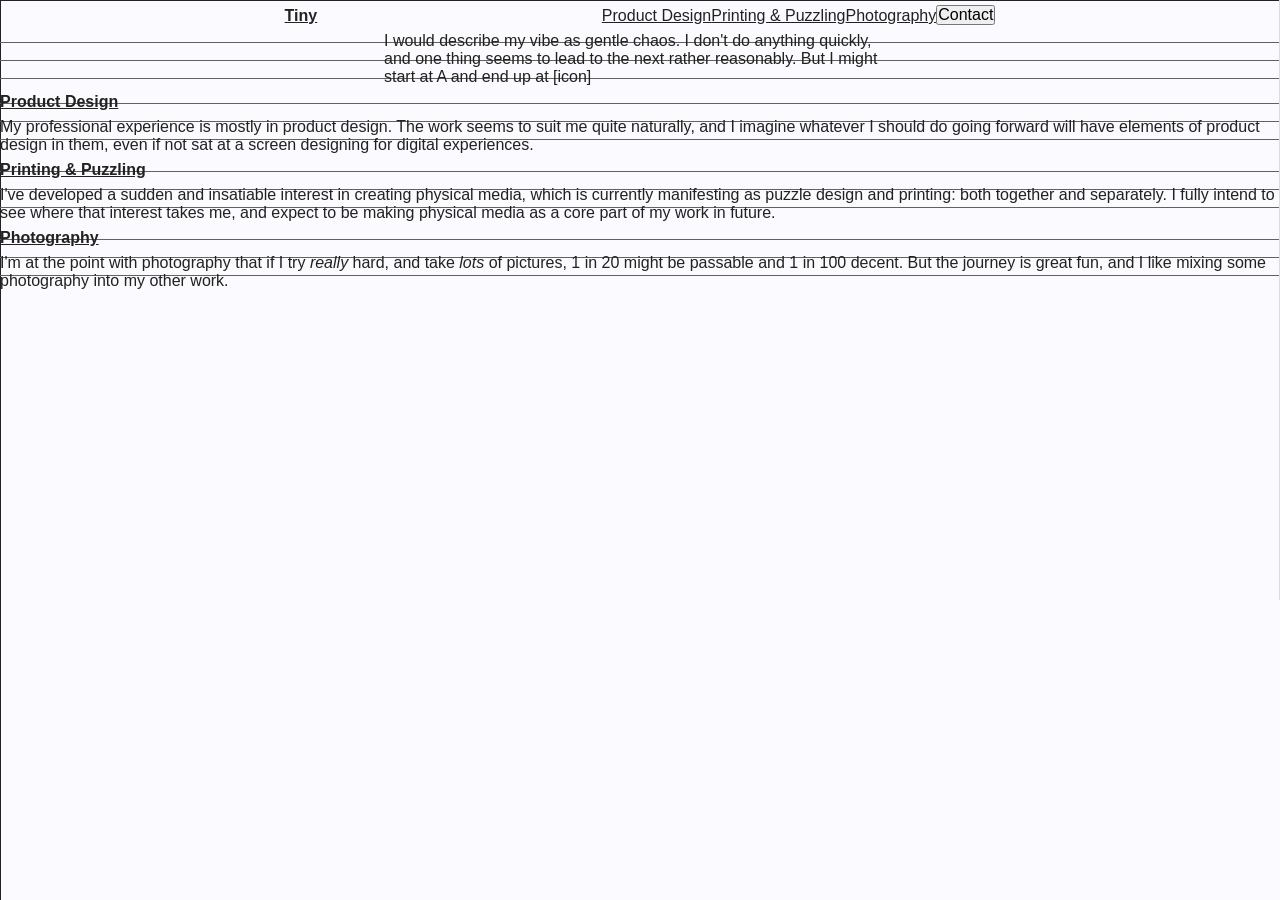
==== commit 1ecddb7a: "chore: cleand up styles, removed tag selectors" ====
--- a/index.html
+++ b/index.html
@@ -45,25 +45,25 @@
 
     <main>
       <article class="page-contents">
-        <section class="lead grid">
+        <section class="lead grid u-show-baseline">
           <p>I would describe my vibe as gentle chaos. I don't do anything quickly, and one thing seems to lead to the next rather reasonably. But I might start at A and end up at <span>[icon]</span></p>
         </section>
 
-        <section class="topic grid">
+        <section class="topic grid u-show-baseline">
           <div>
-            <h2><a href="#">Product Design</a></h2>
+            <h2><a href="product-design.html">Product Design</a></h2>
             <p>My professional experience is mostly in product design. The work seems to suit me quite naturally, and I imagine whatever I should do going forward will have elements of product design in them, even if not sat at a screen designing for digital experiences.</p>
           </div>
         </section>
 
-        <section class="topic grid">
+        <section class="topic grid u-show-baseline">
           <div>
-            <h2><a href="#">Printing & Puzzling</a></h2>
+            <h2><a href="printing-and-puzzling.html">Printing & Puzzling</a></h2>
         <p>I've developed a sudden and insatiable interest in creating physical media, which is currently manifesting as puzzle design and printing: both together and separately. I fully intend to see where that interest takes me, and expect to be making physical media as a core part of my work in future.</p>
           </div>
         </section>
 
-        <section class="topic grid">
+        <section class="topic grid u-show-baseline">
           <div>
             <h2><a href="photography.html">Photography</a></h2>
             <p>I'm at the point with photography that if I try <i>really</i> hard, and take <i>lots</i> of pictures, 1 in 20 might be passable and 1 in 100 decent. But the journey is great fun, and I like mixing some photography into my other work.</p>
--- a/styles.css
+++ b/styles.css
@@ -7,40 +7,44 @@
 }
 
 :root {
-  color-scheme: light dark;
-}
-
-
-
-/* COSMETICS
-================================================*/
-:root {
-    /* Named colors */
-    --ink-black:        7, 16, 19;
-    --off-white:        252, 250, 248;
-    --light-grey:       231, 214, 198;
-    --moss-green:       120, 188, 97;
-
-    /* Semantic */
-    --background:       light-dark(rgba(var(--off-white)), rgba(var(--ink-black)));
-    --foreground:       light-dark(rgba(var(--ink-black)), rgba(var(--off-white)));
-    --foreground-light: light-dark(rgba(var(--ink-black)), rgba(var(--light-grey)));
-    --overlay:          light-dark(rgba(var(--off-white), 0.75), rgba(var(--ink-black), 0.75));
-    /* --heavy-grid-line:  light-dark(rgba(var(--ink-black), 0.5), rgba(var(--off-white), 1)); */
-    --medium-grid-line: light-dark(rgba(var(--ink-black), 0.2), rgba(var(--off-white), 0.3));
-    --light-grid-line:  light-dark(rgba(var(--ink-black), 0.1), rgba(var(--off-white), 0.05));
-    
-    --accent-color-1:   light-dark(rgba(var(--moss-green)), rgba(var(--moss-green)));
-
-
-    --surface:          light-dark(#FFF, #222);
-    
-    --layout-transition: 0.2s ease-out;
+    color-scheme: light dark;
+}
+
+
+
+/* COLORS
+================================================*/
+:root {
+    /* NAMED */
+    --carbon-black:     hsla(0, 0%, 5%, 1);
+    --ink-black:        hsla(120, 2%, 13%, 1);
+    --dim-grey:         hsla(120, 1%, 38%, 1);
+    --alabaster-grey:   rgb(222, 220, 217);
+    --soft-linen:       hsla(52, 17%, 91%, 1);
+    --platinum:         hsla(210, 13%, 94%, 1);
+    --ghost-white:      hsla(240, 100%, 99%, 1);
+    
+    /* THEME */
+    --neutral-1:        var(--carbon-black);
+    --neutral-2:        var(--ink-black);
+    --neutral-3:        var(--dim-grey);
+    --neutral-4:        var(--alabaster-grey);
+    --neutral-5:        var(--soft-linen);
+    --neutral-6:        var(--platinum);
+    --neutral-7:        var(--ghost-white);
+
+    --background:       light-dark(var(--neutral-7), var(--neutral-1));
+    --foreground:       light-dark(var(--neutral-2), var(--neutral-7));
+    --foreground-light: light-dark(var(--neutral-3), var(--neutral-5));
+
+    --heavy-grid-line:  light-dark(var(--neutral-4), var(--neutral-7));
+    --medium-grid-line: light-dark(var(--neutral-3), var(--neutral-3));
+    --light-grid-line:  light-dark(var(--neutral-2), var(--neutral-2));
 }
 
 body {
-  color: light-dark(var(--foreground), var(--foreground));
-  background-color: light-dark(var(--background), var(--background));
+    color: light-dark(var(--foreground), var(--foreground));
+    background-color: light-dark(var(--background), var(--background));
 }
 
 a {
@@ -49,6 +53,13 @@
 
 
 
+/* MOTION
+================================================*/
+:root {
+    --layout-transition: 0.2s ease-out;
+}
+
+
 
 /* TEXT & BASELINE
 ================================================*/
@@ -56,8 +67,7 @@
     --viewport-area:            calc(sqrt(calc((100vw / 1px) * (100vh / 1px ))));
     --dynamic-grid-size:        round(up, calc((var(--viewport-area) / 30) * 1px), 1px);
 
-    /* GRID:
-    ** The grid scales according to the viewport size */
+    /* GRID: */
     --grid-size:        clamp(20px, var(--dynamic-grid-size), 24px);
     --grid-columns:     round(down, calc(100vw / var(--grid-size)), 1);
     --grid-rows:        round(down, calc(100vh / var(--grid-size)), 1);
@@ -67,11 +77,7 @@
     --grid-margin:      var(--grid-size);
     --grid-gutter:      var(--grid-size);
 
-    /* FONT SIZE:
-    ** As text is the most important thing, we define that size next 
-    ** I might come back later and make this a dynamic value,
-    ** but the rest of the calculations should work regardless.
-    ** The non-default font sizes use REM, rounded to the nearest pixel */
+    /* FONT SIZE: */
     --dynamic-font-size:        round(up, calc(var(--grid-size) * 0.7), 1px);
     --dynamic-font-size-sm:     round(up, calc(var(--grid-size) * 0.6), 1px);
     --dynamic-font-size-lg:     round(up, calc(var(--grid-size) * 0.8), 1px);
@@ -92,18 +98,11 @@
     --line-height-xxl:  calc(var(--grid-size) * 2);
     
     /* BASELINE CALCULATION: */
-    /* --text-line-height:     round(up, calc(1cap * 1), var(--grid-size)); */
     --text-offset:          calc(1lh - 1cap);
 }
 
 body {
     font-family: 'Arial';
-    position: relative;
-    min-height: 100vh;
-}
-
-body,
-button {
     font-size: var(--font-size);
     line-height: var(--line-height);
 }
@@ -111,55 +110,15 @@
 h1, h2, h3, h4, p, a, figcaption {
     text-box: trim-both cap alphabetic;
     padding-top: var(--text-offset);
-    transition: font-size var(--layout-transition), line-height var(--layout-transition);
-}
-
-h1 {
-    font-size: var(--font-size-xxl);
-    line-height: var(--line-height-xxl);
-}
-
-h2 {
-    font-size: var(--font-size-xl);
-    line-height: var(--line-height-xl);
-}
-
-h3 {
-    font-size: var(--font-size-lg);
-    line-height: var(--line-height-lg);
-}
-
-h4 {
-    font-size: var(--font-size);
-    line-height: var(--line-height);
-}
-
-p {
-    color: var(--foreground-light);
-    max-width: 35em;
-}
-
-.site-header__logo {
-    font-size: var(--font-size-xl);
-    line-height: var(--line-height-xl);
-}
-
-.page-header__title {
-    font-size: var(--font-size-xxl);
-    line-height: var(--line-height-xxl);
-}
-
-.lead p {
-    font-size: var(--font-size-lg);
-    line-height: var(--line-height-lg);
-}
-
-.topic h2 {
-    font-size: var(--font-size-xxl);
-    line-height: var(--line-height-xxl);
-    margin-bottom: var(--grid-size);
-}
-
+    transition: font-size var(--layout-transition),
+                line-height var(--layout-transition);
+}
+
+.u-show-baseline {
+    background-size: 1lh 1lh;
+    background-image:
+        linear-gradient(to top, var(--medium-grid-line) 1px, transparent 1px); 
+}
 
 /* MEDIA RATIOS
 ================================================
@@ -180,11 +139,11 @@
 
     --max: min(var(--wmax), var(--hmax));
 
-    --width:            calc(min(var(--max), calc(var(--max) * var(--width-multiple))) * var(--sf));
-    --height:           calc(min(var(--max), calc(var(--max) * var(--height-multiple))) * var(--sf));
-    
-    width:              round(down, var(--width), var(--rounding));
-    height:             round(down, var(--height), var(--rounding));
+    --width:    calc(min(var(--max), calc(var(--max) * var(--width-multiple))) * var(--sf));
+    --height:   calc(min(var(--max), calc(var(--max) * var(--height-multiple))) * var(--sf));
+    
+    width:      round(down, var(--width), var(--rounding));
+    height:     round(down, var(--height), var(--rounding));
     
     transition: width var(--layout-transition), height var(--layout-transition);
     object-fit: cover;
@@ -196,7 +155,7 @@
 ================================================*/
 button {
     height: var(--grid-size);
-    min-width: calc(var(--grid-size) * 4);
+    font-size: var(--font-size);
     vertical-align: middle;
     line-height: 1;
 }
@@ -235,7 +194,6 @@
     /* 49+ SQUARES: REPEATING 4:2:1 DISTRIBUTION
     ** C1 = 7, C2 = 28, C3 = 14 */
     @media (min-width: 1176px) {
-
         --c2: calc(
             (5 * var(--q) + min(var(--r), 5))
             * var(--grid-size)
@@ -243,12 +201,16 @@
     }
 }
 
+body {
+    position: relative;
+    min-height: 100vh;
+}
+
 .grid {
-    --border-width: 1px;
+    --margin-bottom: calc(var(--grid-size) * 2);
     display: grid;
     grid-template-columns: var(--c1) var(--c2) var(--c3);
-    margin-bottom: calc((var(--grid-size) * 2) - var(--border-width));
-    border-bottom: var(--border-width) solid var(--heavy-grid-line);
+    margin-bottom: var(--margin-bottom);
     transition: grid-template-columns var(--layout-transition);
 }
 
@@ -256,8 +218,14 @@
     grid-column: 2;
 }
 
-
-/* SECTIONS
+.grid--show-border {
+    --border-width: 1px;
+    margin-bottom: calc(var(--margin-bottom) - var(--border-width));
+    border-bottom: var(--border-width) solid var(--heavy-grid-line);
+}
+
+
+/* SITE HEADER
 ================================================*/
 .site-header {
     padding-top: var(--grid-size);
@@ -269,6 +237,8 @@
 }
 
 .site-header__logo {
+    font-size: var(--font-size-xl);
+    line-height: var(--line-height-xl);
     grid-row: 1;
     margin-right: var(--grid-size);
 }
@@ -276,62 +246,83 @@
 .site-header__nav {
     display: flex;
     justify-self: end;
-    gap: var(--grid-size);
-    max-width: calc(var(--c2) - 8rem);
+    gap: calc(var(--grid-size) / 2);
     align-items: end;
     grid-row: 1;
 }
 
 .site-header__cta {
-    display: flex;
+    display: none; /* Switched to flex at media query */
     grid-row: 1;
     justify-self: end;
-    display: none;
-}
-
-.page-header h2 {
-}
-.lead {
+}
+
+.site-header__cta button {
+    min-width: calc(var(--grid-size) * 4);
+}
+
+
+
+/* PAGE HEADER
+================================================*/
+.page-header {
     background-size: 1lh 1lh;
-    background-image:
-        linear-gradient(to top, var(--medium-grid-line) 1px, transparent 1px); 
-}
+}
+
+.page-header__title {
+    font-size: var(--font-size-xxl);
+    line-height: var(--line-height-xxl);
+}
+
+
+
+/* LEAD
+================================================*/
 .lead p {
     max-width: 32em;
-}
-
+    font-size: var(--font-size-lg);
+    line-height: var(--line-height-lg);
+}
+
+
+
+/* TOPIC
+================================================*/
+.topic h2 {
+    font-size: var(--font-size-xxl);
+    line-height: var(--line-height-xxl);
+    margin-bottom: var(--grid-size);
+}
+
+
+
+/* PHOTOSET
+================================================*/
 .photoset {
     margin-bottom: var(--grid-size);
-    background-size: 1lh 1lh;
-    background-image:
-        linear-gradient(to top, var(--medium-grid-line) 1px, transparent 1px); 
-}
-
-.photoset h3 {
-    margin-bottom: var(--grid-size);
-}
+}
+
+.photoset__photos {
+    gap: var(--grid-size);
+    display: flex;
+    flex-direction: column;
+    flex-wrap: wrap;
+}
+
 .photoset p {
     margin-bottom: var(--grid-size);
 }
 
-.page-contents {
-}
-
-.photoset {
-    margin-bottom: var(--grid-size);
-}
-
 .photoset img {
     display: block;
 }
 
-.topic {
-    margin-bottom: var(--grid-size);
-    background-size: 1lh 1lh;
-    background-image:
-        linear-gradient(to top, var(--medium-grid-line) 1px, transparent 1px); 
-}
-
+
+
+/* RESPONSIVE:
+================================================
+** NOTE: The media query is used twice, make sure to update value in LAYOUT too.
+** It's just easier to read the document having this here as well */
 
 @media (min-width: 1008px) {
     .site-header__cta {
@@ -347,52 +338,52 @@
         grid-column: 1;
         justify-self: right;
     }
-}
-
-
-
-/* TEMPORARY
-================================================*/
-img {
-    max-width: 100%;
-}
+
+    .photoset__photos {
+        flex-direction: row;
+        align-items: end;
+    }
+
+    .photoset img {
+        border: 1px solid white;
+        --wmax: calc(var(--c2) / 3);
+    }
+}
+
+
+
+/* GUIDES
+================================================*/
 
 .column-guide,
 .grid-guide {
     pointer-events: none;
 }
 
-.column-guide {
-    z-index: 1;
-    position: absolute;
-    display: grid;
-    width: 100%;
-    height: 100%;
-    top: 0;
-    left: 0;
-    bottom: 0;
-    grid-template-columns: var(--c1) var(--c2) var(--c3);
-    transition: grid-template-columns var(--layout-transition);
-}
-.column-guide > * {
-    height: 100%;
-}
-.column-guide > :not(:last-of-type) {
-    border-right: 1px solid var(--heavy-grid-line);
-}
-
-.column-guide > * {
-    /* background: rgba(227, 23, 23, 0.3); */
-}
-
-
+.column-guide,
 .grid-guide {
-    z-index: -1;
     position: absolute;
     width: 100%;
     top: 0;
     left: 0;
     bottom: 0;
+}
+
+.column-guide {
+    z-index: 1;
+    display: grid;
+    grid-template-columns: var(--c1) var(--c2) var(--c3);
+    transition: grid-template-columns var(--layout-transition);
+}
+.column-guide > * {
+    height: 100%;
+}
+.column-guide > :not(:last-of-type) {
+    border-right: 1px solid var(--heavy-grid-line);
+}
+
+.grid-guide {
+    z-index: -1;
     background-size: var(--grid-size) var(--grid-size);
     background-image:
         linear-gradient(to right, var(--light-grid-line) 1px, transparent 1px),
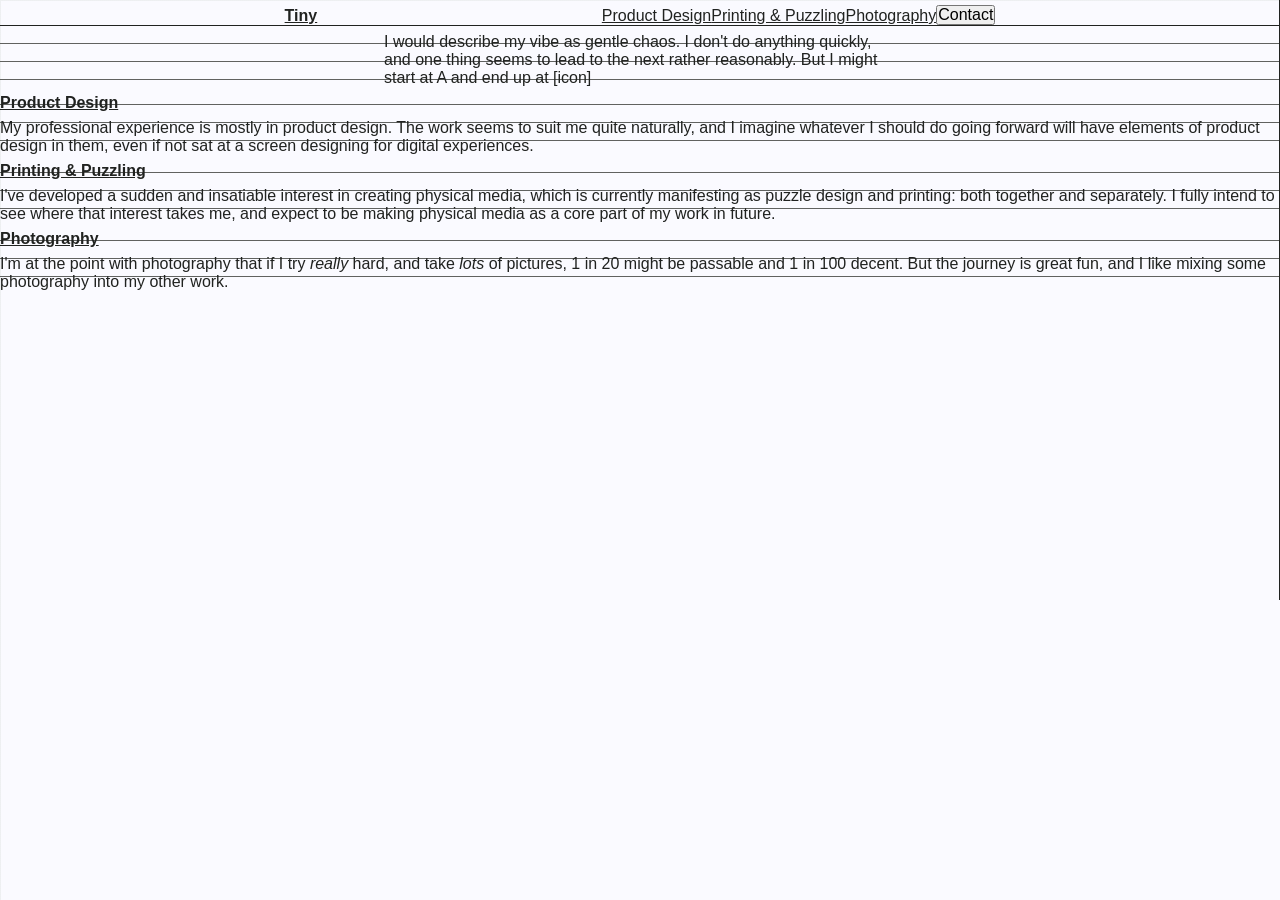
==== commit 0a48bfde: "feat: baseline guides in sections" ====
--- a/index.html
+++ b/index.html
@@ -31,7 +31,7 @@
     </div>
     <div class="grid-guide"></div>
     
-    <header class="site-header grid">
+    <header class="site-header grid grid--show-border">
       <h1 class="site-header__logo"><a href="index.html">Tiny</a></h1>
       <nav class="site-header__nav">
         <a href="product-design.html">Product Design</a>
@@ -45,25 +45,25 @@
 
     <main>
       <article class="page-contents">
-        <section class="lead grid u-show-baseline">
+        <section class="lead grid grid--show-baseline">
           <p>I would describe my vibe as gentle chaos. I don't do anything quickly, and one thing seems to lead to the next rather reasonably. But I might start at A and end up at <span>[icon]</span></p>
         </section>
 
-        <section class="topic grid u-show-baseline">
+        <section class="topic grid grid--show-baseline">
           <div>
             <h2><a href="product-design.html">Product Design</a></h2>
             <p>My professional experience is mostly in product design. The work seems to suit me quite naturally, and I imagine whatever I should do going forward will have elements of product design in them, even if not sat at a screen designing for digital experiences.</p>
           </div>
         </section>
 
-        <section class="topic grid u-show-baseline">
+        <section class="topic grid grid--show-baseline">
           <div>
             <h2><a href="printing-and-puzzling.html">Printing & Puzzling</a></h2>
         <p>I've developed a sudden and insatiable interest in creating physical media, which is currently manifesting as puzzle design and printing: both together and separately. I fully intend to see where that interest takes me, and expect to be making physical media as a core part of my work in future.</p>
           </div>
         </section>
 
-        <section class="topic grid u-show-baseline">
+        <section class="topic grid grid--show-baseline">
           <div>
             <h2><a href="photography.html">Photography</a></h2>
             <p>I'm at the point with photography that if I try <i>really</i> hard, and take <i>lots</i> of pictures, 1 in 20 might be passable and 1 in 100 decent. But the journey is great fun, and I like mixing some photography into my other work.</p>
--- a/styles.css
+++ b/styles.css
@@ -37,9 +37,9 @@
     --foreground:       light-dark(var(--neutral-2), var(--neutral-7));
     --foreground-light: light-dark(var(--neutral-3), var(--neutral-5));
 
-    --heavy-grid-line:  light-dark(var(--neutral-4), var(--neutral-7));
+    --heavy-grid-line:  light-dark(var(--neutral-2), var(--neutral-7));
     --medium-grid-line: light-dark(var(--neutral-3), var(--neutral-3));
-    --light-grid-line:  light-dark(var(--neutral-2), var(--neutral-2));
+    --light-grid-line:  light-dark(var(--neutral-6), var(--neutral-2));
 }
 
 body {
@@ -64,41 +64,39 @@
 /* TEXT & BASELINE
 ================================================*/
 :root {
+    /* VIEWPORT: */
     --viewport-area:            calc(sqrt(calc((100vw / 1px) * (100vh / 1px ))));
-    --dynamic-grid-size:        round(up, calc((var(--viewport-area) / 30) * 1px), 1px);
-
+    
     /* GRID: */
-    --grid-size:        clamp(20px, var(--dynamic-grid-size), 24px);
-    --grid-columns:     round(down, calc(100vw / var(--grid-size)), 1);
-    --grid-rows:        round(down, calc(100vh / var(--grid-size)), 1);
-    --grid-width:       calc(var(--grid-columns) * var(--grid-size));
-    --grid-height:      calc(var(--grid-rows) * var(--grid-size));
-    --grid-colour:      light-dark(#DDD, #333);
-    --grid-margin:      var(--grid-size);
-    --grid-gutter:      var(--grid-size);
+    --grid-size-dynamic:        round(up, calc((var(--viewport-area) / 30) * 1px), 1px);
+    --grid-size:                clamp(20px, var(--grid-size-dynamic), 24px);
+    --grid-columns:             round(down, calc(100vw / var(--grid-size)), 1);
+    --grid-rows:                round(down, calc(100vh / var(--grid-size)), 1);
+    --grid-width:               calc(var(--grid-columns) * var(--grid-size));
+    --grid-height:              calc(var(--grid-rows) * var(--grid-size));
 
     /* FONT SIZE: */
-    --dynamic-font-size:        round(up, calc(var(--grid-size) * 0.7), 1px);
-    --dynamic-font-size-sm:     round(up, calc(var(--grid-size) * 0.6), 1px);
-    --dynamic-font-size-lg:     round(up, calc(var(--grid-size) * 0.8), 1px);
-    --dynamic-font-size-xl:     round(up, calc(var(--grid-size) * 1.3), 1px);
-    --dynamic-font-size-xxl:    round(up, calc(var(--grid-size) * 2), 1px);
-
-    --font-size:        clamp(16px, var(--dynamic-font-size), 18px);
-    --font-size-sm:     clamp(14px, var(--dynamic-font-size-sm), 16px);
-    --font-size-lg:     clamp(17px, var(--dynamic-font-size-lg), 22px);
-    --font-size-xl:     clamp(20px, var(--dynamic-font-size-xl), 48px);
-    --font-size-xxl:    clamp(40px, var(--dynamic-font-size-xxl), 64px);
+    --font-size-dynamic:        round(up, calc(var(--grid-size) * 0.7), 1px);
+    --font-size-dynamic-sm:     round(up, calc(var(--grid-size) * 0.6), 1px);
+    --font-size-dynamic-lg:     round(up, calc(var(--grid-size) * 0.9), 1px);
+    --font-size-dynamic-xl:     round(up, calc(var(--grid-size) * 1.3), 1px);
+    --font-size-dynamic-xxl:    round(up, calc(var(--grid-size) * 2.0), 1px);
+    
+    --font-size:                clamp(16px, var(--font-size-dynamic), 18px);
+    --font-size-sm:             clamp(14px, var(--font-size-dynamic-sm), 16px);
+    --font-size-lg:             clamp(20px, var(--font-size-dynamic-lg), 24px);
+    --font-size-xl:             clamp(24px, var(--font-size-dynamic-xl), 48px);
+    --font-size-xxl:            clamp(40px, var(--font-size-dynamic-xxl), 64px);
 
     /* LINE HEIGHT: */
-    --line-height:      var(--grid-size);
-    --line-height-sm:   var(--grid-size);
-    --line-height-lg:   var(--grid-size);
-    --line-height-xl:   calc(var(--grid-size) * 2);
-    --line-height-xxl:  calc(var(--grid-size) * 2);
+    --line-height:              var(--grid-size);
+    --line-height-sm:           var(--grid-size);
+    --line-height-lg:           var(--grid-size);
+    --line-height-xl:           calc(var(--grid-size) * 2);
+    --line-height-xxl:          calc(var(--grid-size) * 2);
     
     /* BASELINE CALCULATION: */
-    --text-offset:          calc(1lh - 1cap);
+    --text-offset:              calc(1lh - 1cap);
 }
 
 body {
@@ -114,7 +112,7 @@
                 line-height var(--layout-transition);
 }
 
-.u-show-baseline {
+.grid--show-baseline {
     background-size: 1lh 1lh;
     background-image:
         linear-gradient(to top, var(--medium-grid-line) 1px, transparent 1px); 
@@ -224,6 +222,12 @@
     border-bottom: var(--border-width) solid var(--heavy-grid-line);
 }
 
+.grid--show-baseline {
+    background-size: 1lh 1lh;
+    background-image:
+        linear-gradient(to top, var(--medium-grid-line) 1px, transparent 1px); 
+}
+
 
 /* SITE HEADER
 ================================================*/
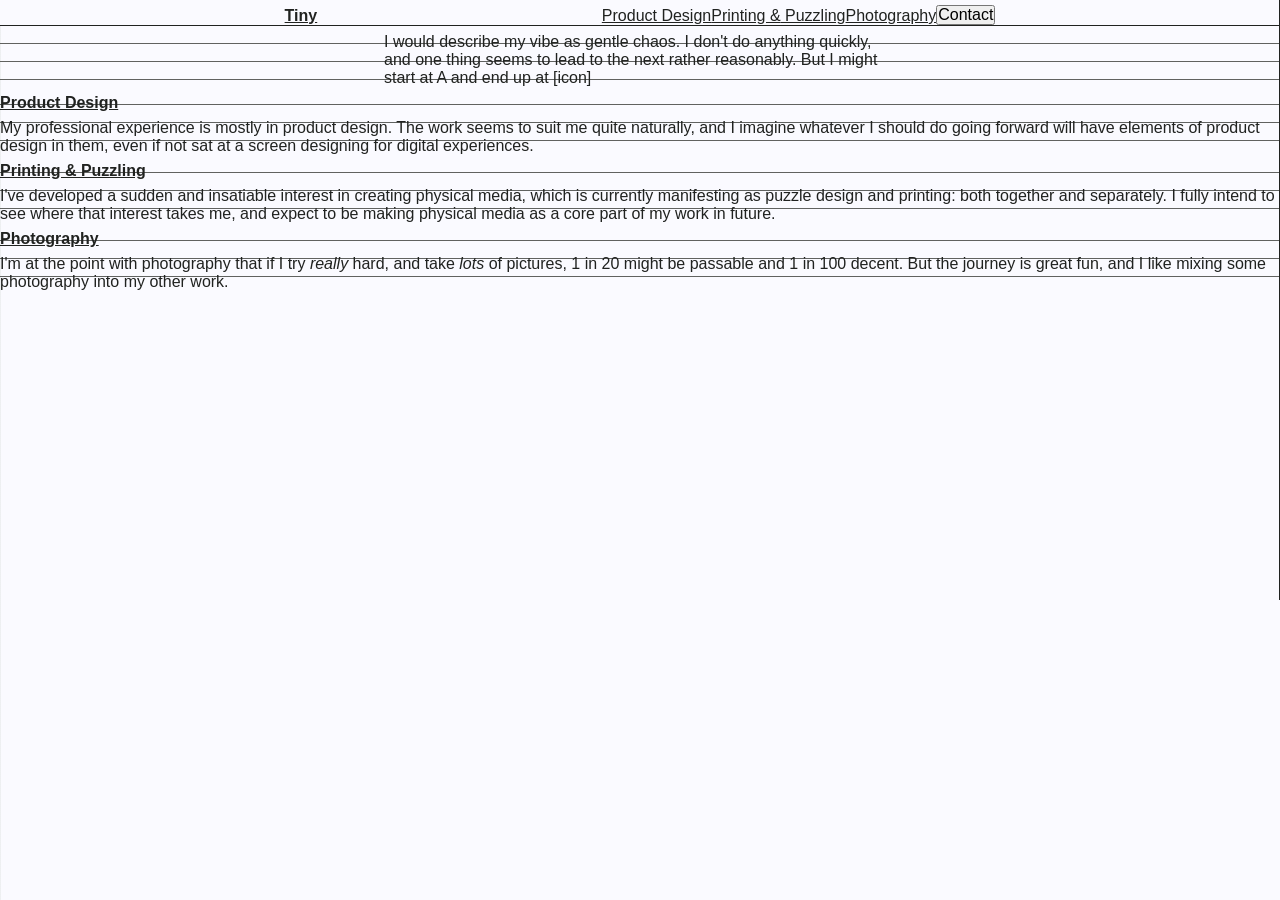
==== commit 62dc806d: "fix: oversized nav on small screens" ====
--- a/index.html
+++ b/index.html
@@ -35,7 +35,7 @@
       <h1 class="site-header__logo"><a href="index.html">Tiny</a></h1>
       <nav class="site-header__nav">
         <a href="product-design.html">Product Design</a>
-        <a href="printing-and-puzzling.html">Printing & Puzzling</a>
+        <a href="printing-and-puzzling.html"><span class="no-wrap">Printing &</span> Puzzling</a>
         <a href="photography.html">Photography</a>
       </nav>
       <div class="site-header__cta">
--- a/styles.css
+++ b/styles.css
@@ -202,6 +202,7 @@
 body {
     position: relative;
     min-height: 100vh;
+    overflow-x: hidden;
 }
 
 .grid {
@@ -232,6 +233,7 @@
 /* SITE HEADER
 ================================================*/
 .site-header {
+    background: var(--background);
     padding-top: var(--grid-size);
     align-items: end;
     position: sticky;
@@ -255,6 +257,10 @@
     grid-row: 1;
 }
 
+.site-header__nav a {
+    flex-basis: 0;
+}
+
 .site-header__cta {
     display: none; /* Switched to flex at media query */
     grid-row: 1;
@@ -324,10 +330,15 @@
 
 
 /* RESPONSIVE:
-================================================
-** NOTE: The media query is used twice, make sure to update value in LAYOUT too.
+================================================*/
+@media (min-width: 700px) {
+    .site-header__nav a {
+        flex-basis: auto;
+    }
+}
+
+/* NOTE: This media query is used twice, make sure to update value in LAYOUT too.
 ** It's just easier to read the document having this here as well */
-
 @media (min-width: 1008px) {
     .site-header__cta {
         display: flex;
@@ -342,12 +353,10 @@
         grid-column: 1;
         justify-self: right;
     }
-
     .photoset__photos {
         flex-direction: row;
         align-items: end;
     }
-
     .photoset img {
         border: 1px solid white;
         --wmax: calc(var(--c2) / 3);
@@ -392,4 +401,11 @@
     background-image:
         linear-gradient(to right, var(--light-grid-line) 1px, transparent 1px),
         linear-gradient(to bottom, var(--light-grid-line) 1px, transparent 1px); 
+}
+
+
+/* UTILITIES
+================================================*/
+.no-wrap {
+    white-space: nowrap;
 }
